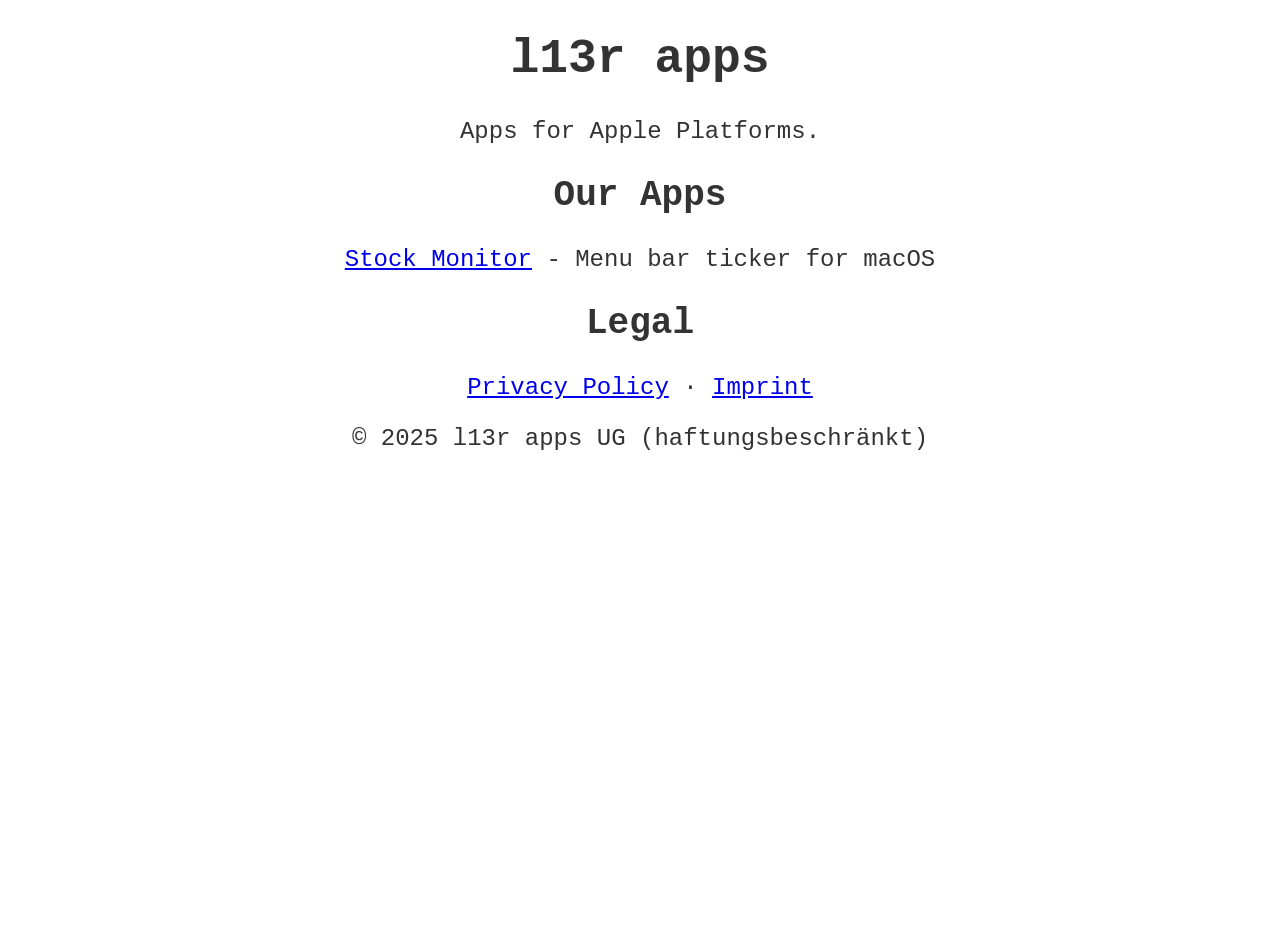
==== index.html @ 6b16e94e "Initial commit" ====
<!DOCTYPE html>
<html>
  <head>
    <title>l13r apps</title>
    <meta charset="UTF-8"/>
    <link rel="stylesheet" href="/style.css"/>
  </head>
  <body>
    <div id="section">
        <h1>l13r apps</h1>
        Apps for Apple Platforms.
        <h2>Our Apps</h2>
        <a href="https://stockmonitorapp.com" target="_blank">Stock Monitor</a> - Menu bar ticker for macOS
        <h2>Legal</h2>
        <p>
            <a href="privacy-policy.html">Privacy Policy</a> ·
            <a href="imprint.html">Imprint</a>
        </p>
        &copy; 2025 l13r apps UG (haftungsbeschr&auml;nkt)
    </div>
  </body>
</html>
---- style.css ----
body {
    font-family: 'SF mono', SFMono-Regular, ui-monospace, monospace;
    color: #333;
    background-color: #fff;
    height: 100vh; /* full viewport height */
    margin: 0; /* remove default margin */
}

#section {
    font-size: 1.5em;
    display: block;
    text-align: center;
}

#text {
    display: block;
    font-size: 1em;
    width: 40em;
    margin: 0 auto;
    padding: 1em;
    text-align: left;
}
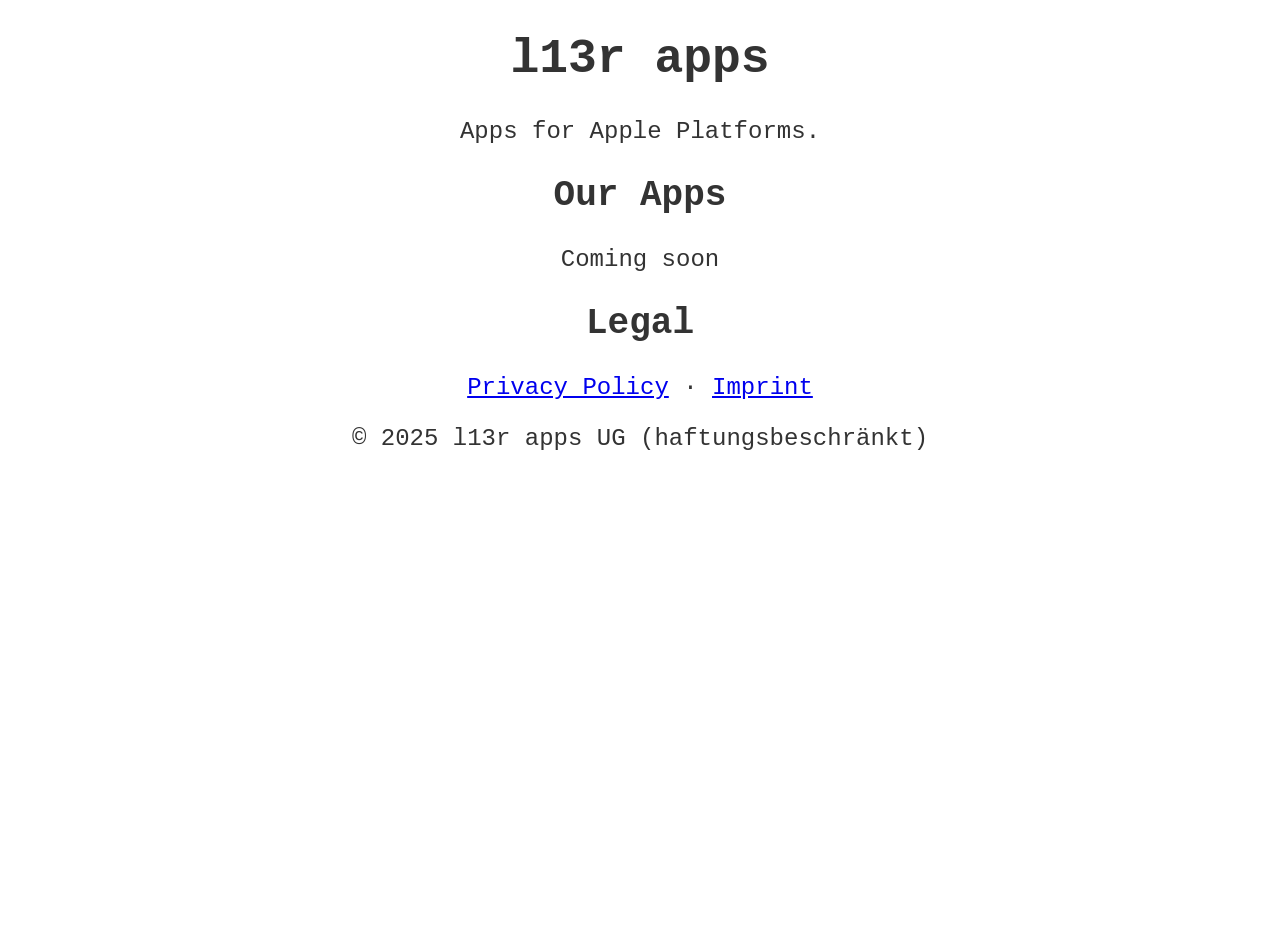
==== commit 2f1d1761: "Remove stockmonitor for now" ====
--- a/index.html
+++ b/index.html
@@ -10,7 +10,7 @@
         <h1>l13r apps</h1>
         Apps for Apple Platforms.
         <h2>Our Apps</h2>
-        <a href="https://stockmonitorapp.com" target="_blank">Stock Monitor</a> - Menu bar ticker for macOS
+        Coming soon
         <h2>Legal</h2>
         <p>
             <a href="privacy-policy.html">Privacy Policy</a> ·
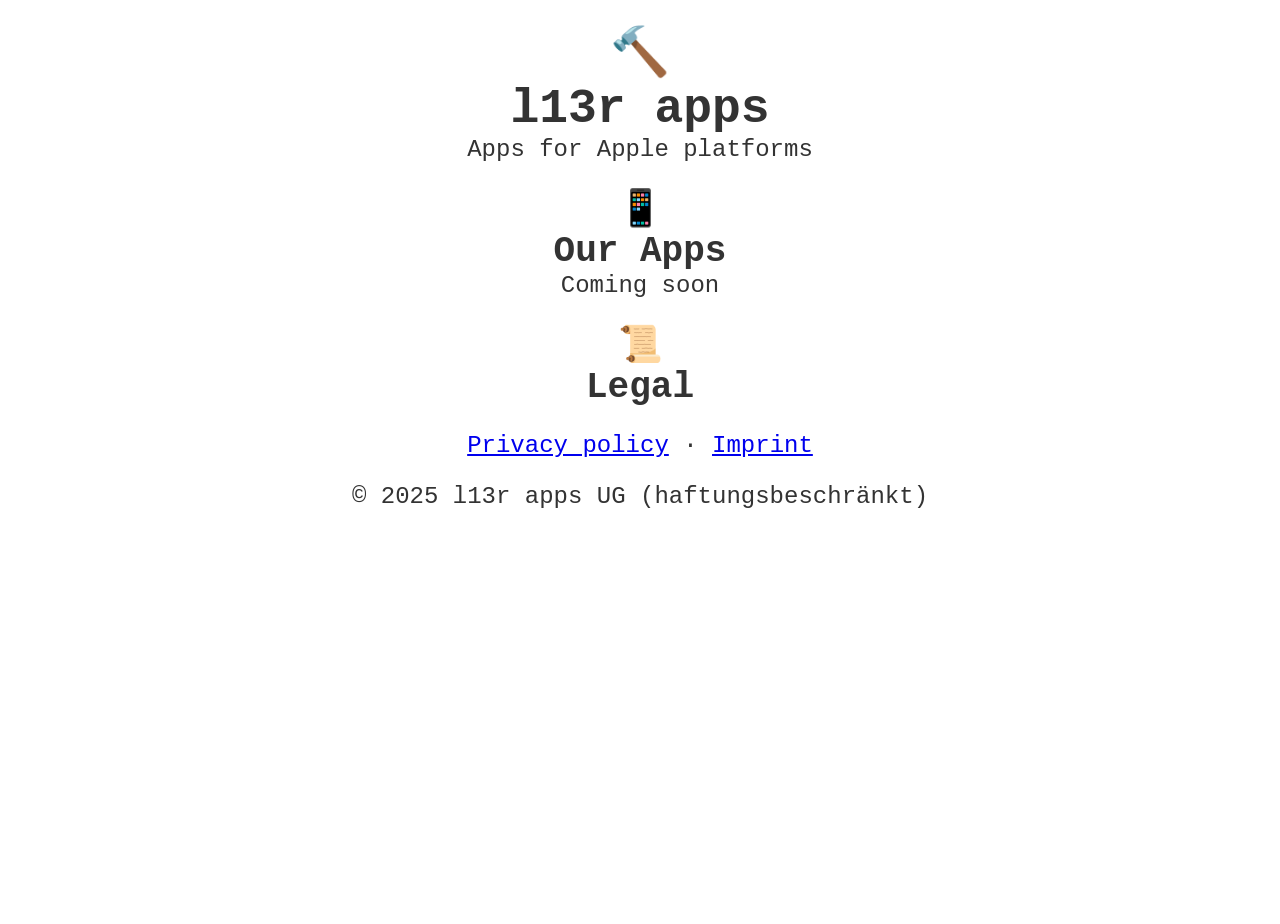
==== commit df453d5f: "Update style" ====
--- a/index.html
+++ b/index.html
@@ -1,22 +1,28 @@
 <!DOCTYPE html>
 <html>
   <head>
-    <title>l13r apps</title>
+    <title>🔨 l13r apps UG</title>
     <meta charset="UTF-8"/>
     <link rel="stylesheet" href="/style.css"/>
   </head>
   <body>
     <div id="section">
-        <h1>l13r apps</h1>
-        Apps for Apple Platforms.
-        <h2>Our Apps</h2>
-        Coming soon
-        <h2>Legal</h2>
         <p>
-            <a href="privacy-policy.html">Privacy Policy</a> ·
-            <a href="imprint.html">Imprint</a>
+            <h1>🔨<br/>l13r apps</h1>
+            Apps for Apple platforms
         </p>
-        &copy; 2025 l13r apps UG (haftungsbeschr&auml;nkt)
+        <p>
+            <h2>📱<br/>Our Apps</h2>
+            Coming soon
+        </p>
+        <p>
+            <h2>📜<br/>Legal</h2>
+            <p>
+                <a href="privacy-policy.html">Privacy policy</a> ·
+                <a href="imprint.html">Imprint</a>
+            </p>
+            &copy; 2025 l13r apps UG (haftungsbeschr&auml;nkt)
+        </p>
     </div>
   </body>
 </html>
--- a/style.css
+++ b/style.css
@@ -20,3 +20,7 @@
     padding: 1em;
     text-align: left;
 }
+
+h1, h2, h3 {
+    margin: 0;
+}
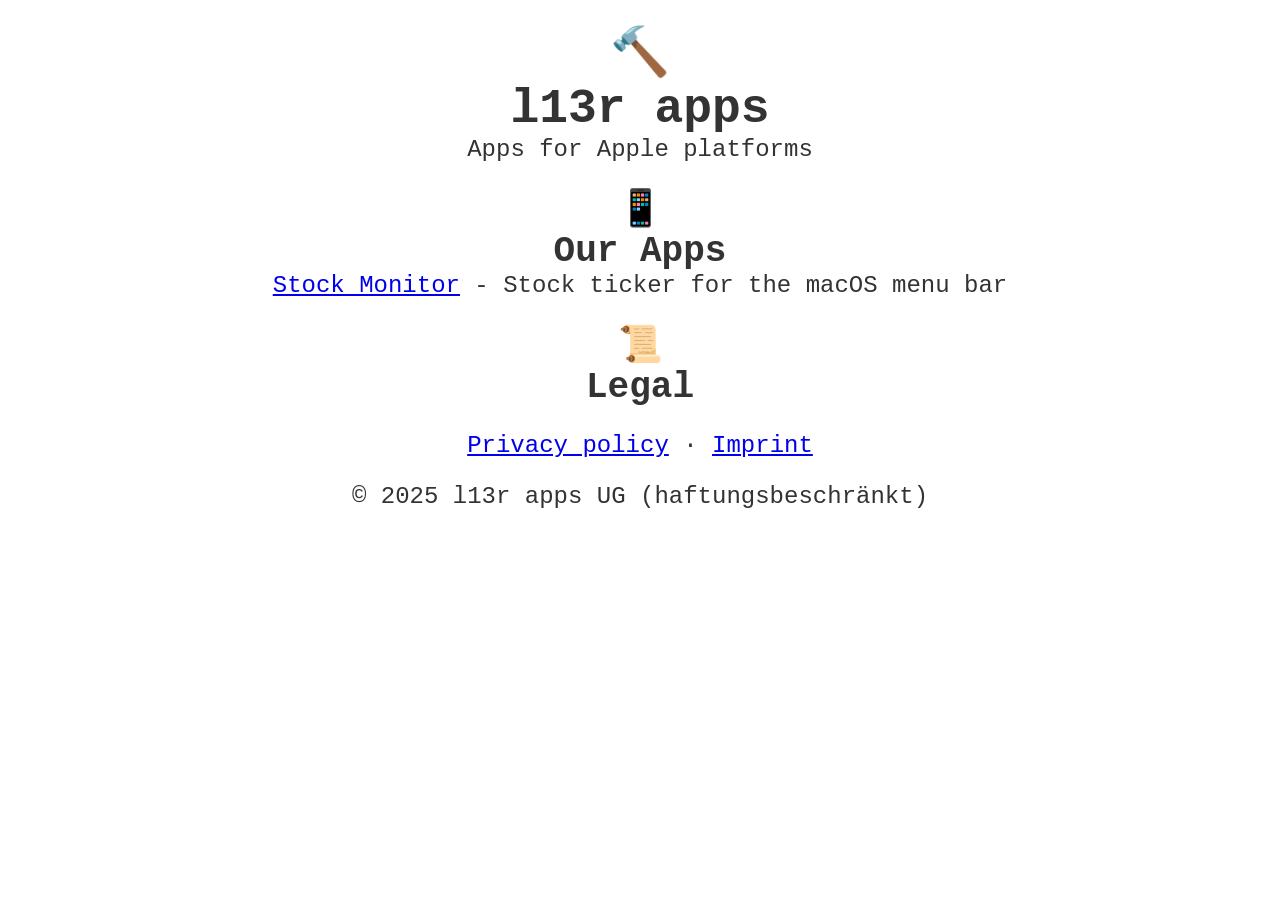
==== commit c93da422: "Add Stock Monitor" ====
--- a/index.html
+++ b/index.html
@@ -1,8 +1,10 @@
 <!DOCTYPE html>
 <html>
   <head>
-    <title>🔨 l13r apps UG</title>
+    <title>l13r apps</title>
     <meta charset="UTF-8"/>
+    <meta name="viewport" content="width=device-width, initial-scale=1.0">
+    <link rel="icon" type="image/png" href="/favicon.png"/>
     <link rel="stylesheet" href="/style.css"/>
   </head>
   <body>
@@ -13,7 +15,7 @@
         </p>
         <p>
             <h2>📱<br/>Our Apps</h2>
-            Coming soon
+            <a href="https://stockmonitorapp.com" target="_blank">Stock Monitor</a> - Stock ticker for the macOS menu bar<br/>            
         </p>
         <p>
             <h2>📜<br/>Legal</h2>
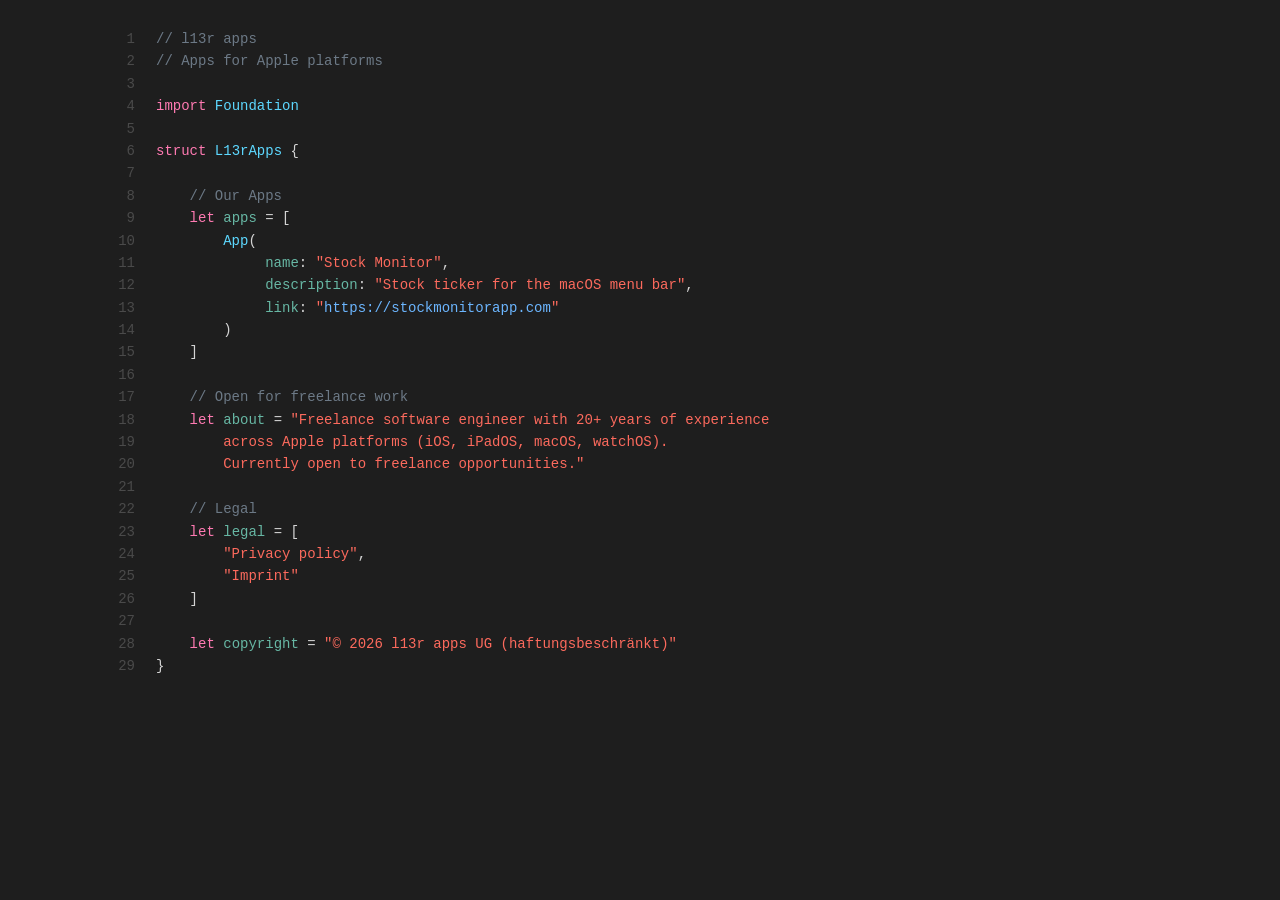
==== commit c62fdf91: "Update design and address" ====
--- a/index.html
+++ b/index.html
@@ -9,22 +9,35 @@
   </head>
   <body>
     <div id="section">
-        <p>
-            <h1>🔨<br/>l13r apps</h1>
-            Apps for Apple platforms
-        </p>
-        <p>
-            <h2>📱<br/>Our Apps</h2>
-            <a href="https://stockmonitorapp.com" target="_blank">Stock Monitor</a> - Stock ticker for the macOS menu bar<br/>            
-        </p>
-        <p>
-            <h2>📜<br/>Legal</h2>
-            <p>
-                <a href="privacy-policy.html">Privacy policy</a> ·
-                <a href="imprint.html">Imprint</a>
-            </p>
-            &copy; 2025 l13r apps UG (haftungsbeschr&auml;nkt)
-        </p>
+<span class="line" data-line="1"><span class="comment">// l13r apps</span></span>
+<span class="line" data-line="2"><span class="comment">// Apps for Apple platforms</span></span>
+<span class="blank" data-line="3"></span>
+<span class="line" data-line="4"><span class="keyword">import</span> <span class="type">Foundation</span></span>
+<span class="blank" data-line="5"></span>
+<span class="line" data-line="6"><span class="keyword">struct</span> <span class="type">L13rApps</span> {</span>
+<span class="blank" data-line="7"></span>
+<span class="line" data-line="8">    <span class="comment">// Our Apps</span></span>
+<span class="line" data-line="9">    <span class="keyword">let</span> <span class="property">apps</span> = [</span>
+<span class="line" data-line="10">        <span class="type">App</span>(</span>
+<span class="line" data-line="11">             <span class="property">name</span>: <span class="string">"Stock Monitor"</span>,</span>
+<span class="line" data-line="12">             <span class="property">description</span>: <span class="string">"Stock ticker for the macOS menu bar"</span>,</span>
+<span class="line" data-line="13">             <span class="property">link</span>: <span class="string">"<a href="https://stockmonitorapp.com" target="_blank">https://stockmonitorapp.com</a>"</span></span>
+<span class="line" data-line="14">        )</span>
+<span class="line" data-line="15">    ]</span>
+<span class="blank" data-line="16"></span>
+<span class="line" data-line="17">    <span class="comment">// Open for freelance work</span></span>
+<span class="line" data-line="18">    <span class="keyword">let</span> <span class="property">about</span> = <span class="string">"Freelance software engineer with 20+ years of experience</span></span>
+<span class="line" data-line="19">        <span class="string">across Apple platforms (iOS, iPadOS, macOS, watchOS).</span></span>
+<span class="line" data-line="20">        <span class="string">Currently open to freelance opportunities."</span></span>
+<span class="blank" data-line="21"></span>
+<span class="line" data-line="22">    <span class="comment">// Legal</span></span>
+<span class="line" data-line="23">    <span class="keyword">let</span> <span class="property">legal</span> = [</span>
+<span class="line" data-line="24">        <a href="privacy-policy.html"><span class="string">"Privacy policy"</span></a>,</span>
+<span class="line" data-line="25">        <a href="imprint.html"><span class="string">"Imprint"</span></a></span>
+<span class="line" data-line="26">    ]</span>
+<span class="blank" data-line="27"></span>
+<span class="line" data-line="28">    <span class="keyword">let</span> <span class="property">copyright</span> = <span class="string">"&copy; <script>document.write(new Date().getFullYear())</script> l13r apps UG (haftungsbeschr&auml;nkt)"</span></span>
+<span class="line" data-line="29">}</span>
     </div>
   </body>
 </html>
--- a/style.css
+++ b/style.css
@@ -1,26 +1,93 @@
 body {
-    font-family: 'SF mono', SFMono-Regular, ui-monospace, monospace;
-    color: #333;
-    background-color: #fff;
-    height: 100vh; /* full viewport height */
-    margin: 0; /* remove default margin */
+    font-family: 'SF Mono', SFMono-Regular, ui-monospace, 'Menlo', 'Courier New', monospace;
+    font-size: 14px;
+    line-height: 1.6;
+    color: #d4d4d4;
+    background-color: #1e1e1e;
+    margin: 0;
+    padding: 0;
+    min-height: 100vh;
 }
 
-#section {
-    font-size: 1.5em;
+#section, #text {
     display: block;
-    text-align: center;
-}
-
-#text {
-    display: block;
-    font-size: 1em;
-    width: 40em;
+    max-width: 1080px;
     margin: 0 auto;
-    padding: 1em;
+    padding: 2em 1.5em;
     text-align: left;
 }
 
 h1, h2, h3 {
+    font-size: inherit;
+    font-weight: normal;
     margin: 0;
-}+}
+
+p {
+    margin: 0.4em 0;
+}
+
+ul {
+    margin: 0.4em 0;
+    padding-left: 2em;
+    list-style: none;
+}
+
+ul li::before {
+    content: "- ";
+    color: #d4d4d4;
+}
+
+a {
+    color: #6cb6ff;
+    text-decoration: none;
+}
+
+a:hover {
+    text-decoration: underline;
+}
+
+strong {
+    font-weight: normal;
+    color: #c586c0;
+}
+
+/* Swift-style syntax coloring */
+.keyword { color: #ff7ab2; }
+.type { color: #5dd8ff; }
+.string { color: #fc6a5d; }
+.comment { color: #6c7986; }
+.func { color: #b281eb; }
+.property { color: #67B7A4; }
+.number { color: #d0bf69; }
+
+/* Line numbers gutter effect */
+.line::before {
+    content: attr(data-line);
+    display: inline-block;
+    width: 2.5em;
+    margin-right: 1.5em;
+    text-align: right;
+    color: #4a4a4a;
+    user-select: none;
+}
+
+.line {
+    display: block;
+    white-space: pre-wrap;
+}
+
+.blank {
+    display: block;
+    height: 1.6em;
+}
+
+.blank::before {
+    content: attr(data-line);
+    display: inline-block;
+    width: 2.5em;
+    margin-right: 1.5em;
+    text-align: right;
+    color: #4a4a4a;
+    user-select: none;
+}
